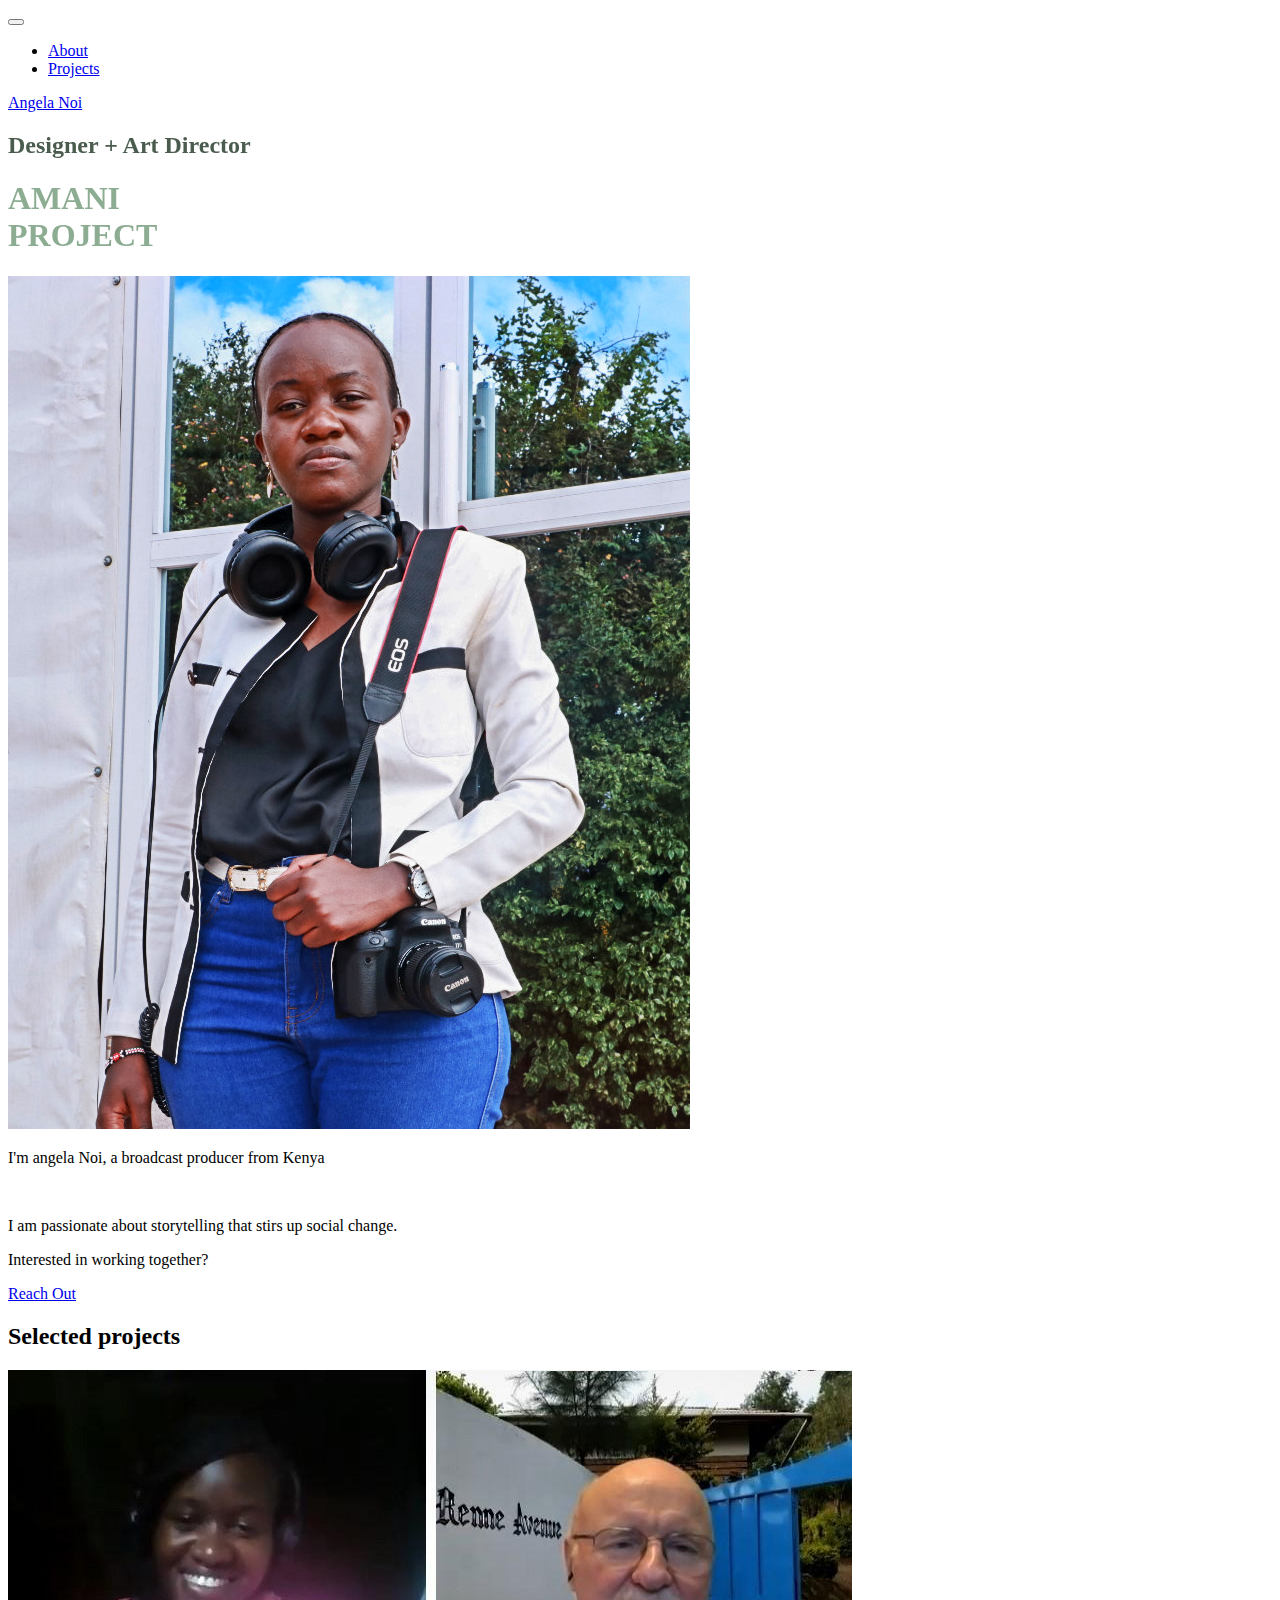
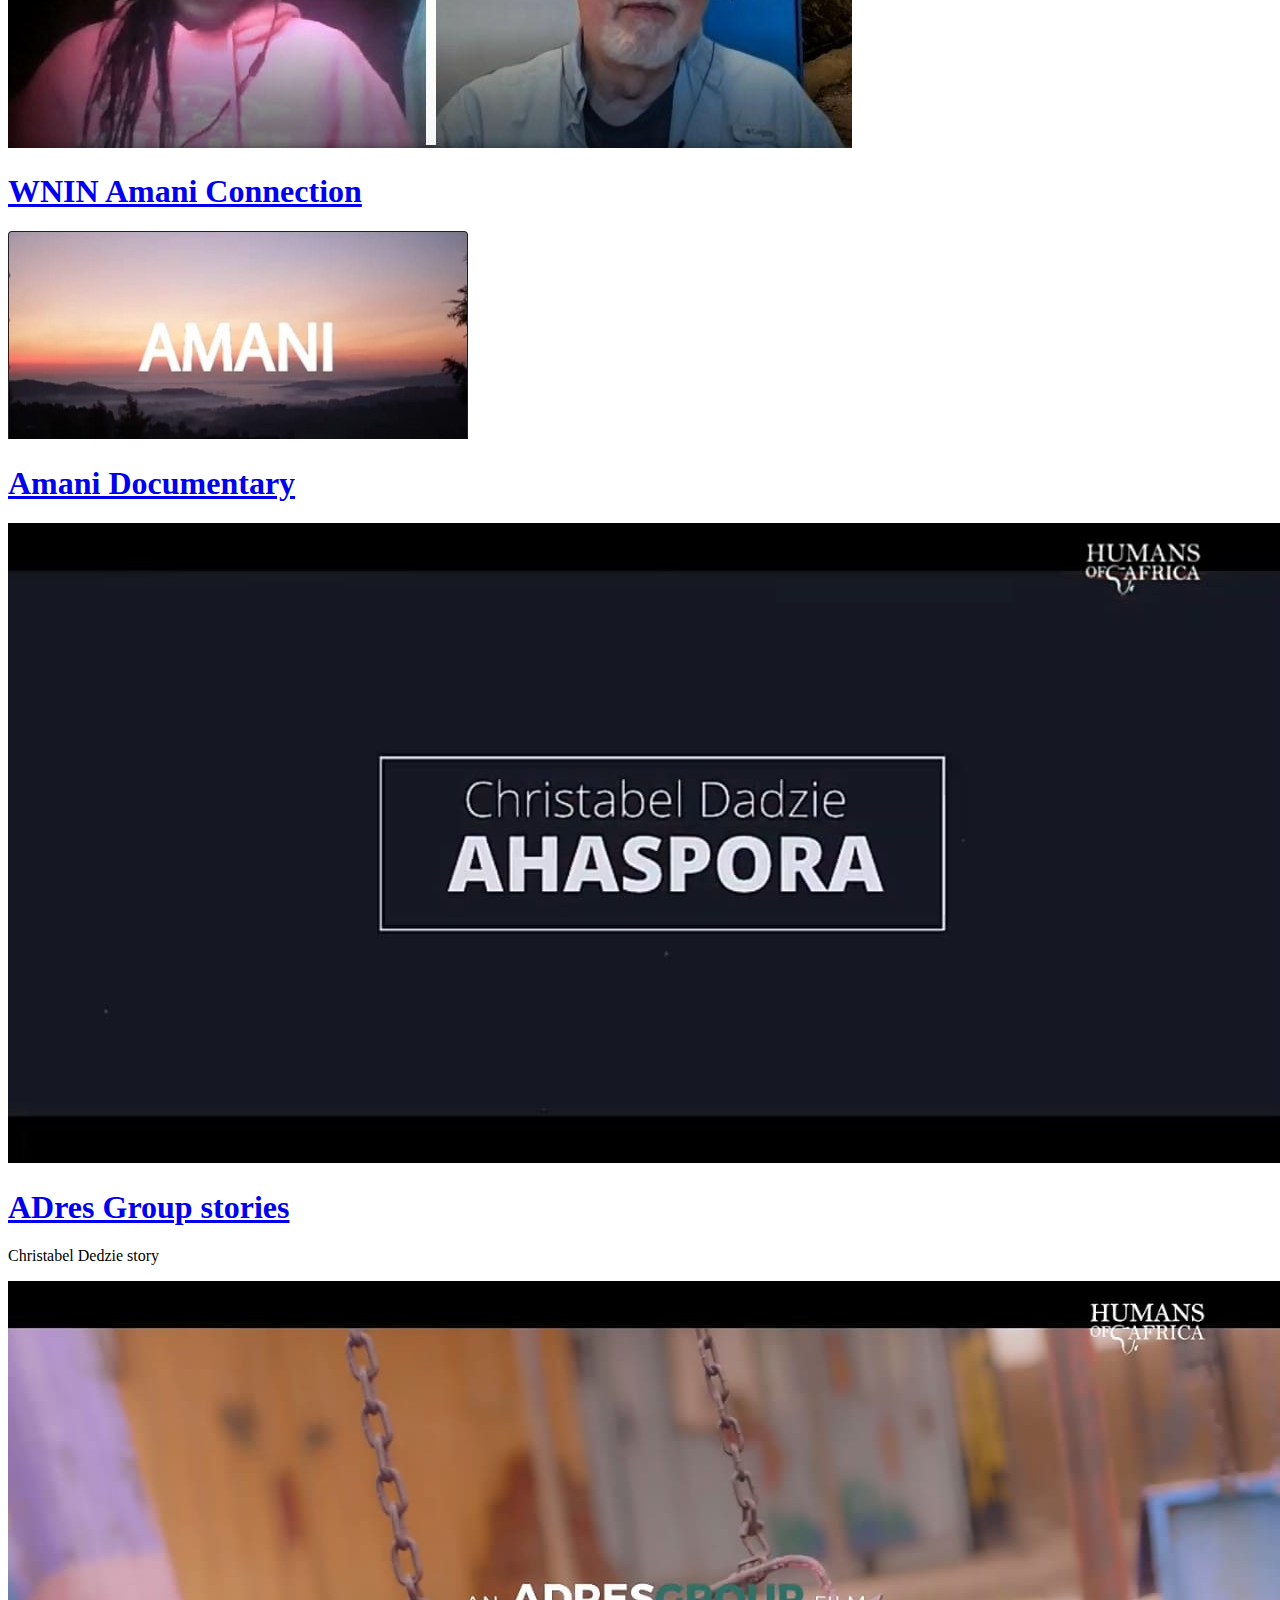
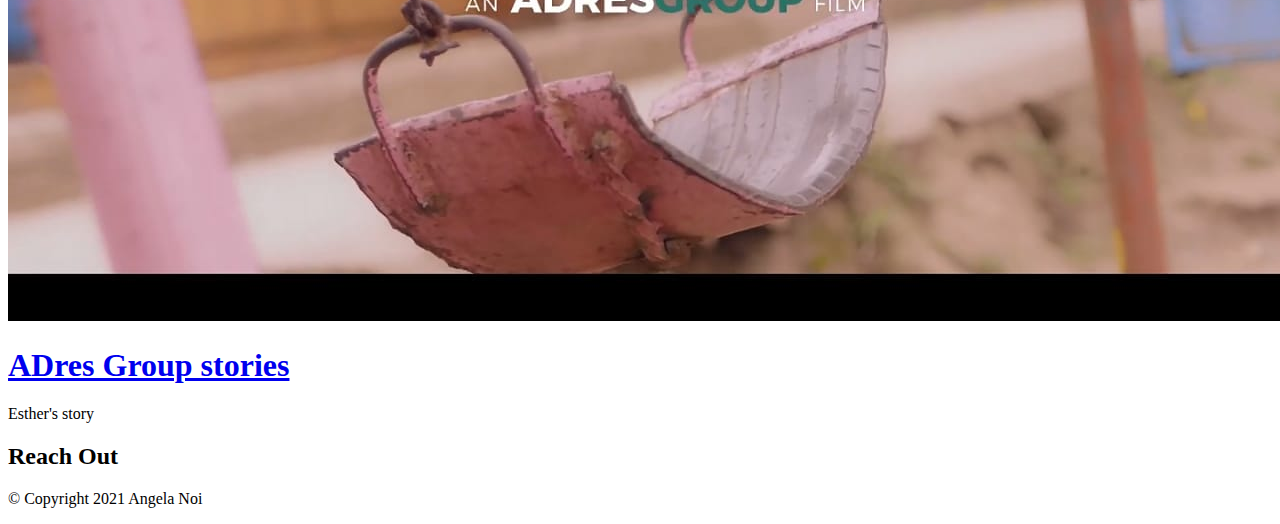
==== index.html @ 2afcb077 "new again" ====
<!doctype html>
<html lang="en">

<head>
  <!-- Required meta tags -->
  <meta charset="utf-8">
  <meta name="viewport" content="width=device-width, initial-scale=1">

  <!-- Bootstrap CSS -->
  <link href="https://cdn.jsdelivr.net/npm/bootstrap@5.0.1/dist/css/bootstrap.min.css" rel="stylesheet" integrity="sha384-+0n0xVW2eSR5OomGNYDnhzAbDsOXxcvSN1TPprVMTNDbiYZCxYbOOl7+AMvyTG2x" crossorigin="anonymous">

  <!-- Google font css -->
  <link rel="preconnect" href="https://fonts.gstatic.com">
  <link href="https://fonts.googleapis.com/css2?family=Montserrat:wght@100;400;900&family=Ubuntu:ital,wght@0,300;1,300;1,400;1,700&display=swap" rel="stylesheet">

  <!-- styles CSS -->
  <link rel="stylesheet" href="css/master.css">
  

  <!-- Font Awesome -->
  <link rel="stylesheet" href="https://use.fontawesome.com/releases/v5.15.1/css/all.css" integrity="sha384-vp86vTRFVJgpjF9jiIGPEEqYqlDwgyBgEF109VFjmqGmIY/Y4HV4d3Gp2irVfcrp" crossorigin="anonymous">

  <title>Hello, world!</title>
</head>

<body>

  <section id="title" <div class="container-fluid">



    <!-- Nav Bar -->
    <nav class="navbar navbar-light bg-light navbar-expand-lg ">

      <button class="navbar-toggler" type="button" data-bs-toggle="collapse" data-bs-target="#navbarTogglerDemo01" aria-controls="navbarTogglerDemo01" aria-expanded="false" aria-label="Toggle navigation">
        <span class="navbar-toggler-icon"></span>
      </button>
      <div class="collapse navbar-collapse" id="navbarTogglerDemo01">
        <ul class="navbar-nav mr-auto">
          <li class="navbar-item">
            <a class="nav-link" href="#aboutsection">About</a>
          </li>
          <li class="navbar-item">
            <a class="nav-link" href="#cta">Projects</a>
          </li>
        </ul>

      </div>
      <a class="navbar-brand" href="index.html">Angela Noi </a>

    </nav>

    <!-- Title -->

    <div class="row">


      <div class="col-lg-6">

        <div class="">
          <h2 style="color: rgb(74, 92, 77); opacity: 1; transform: translate3d(0px, 0px, 0px) scale3d(1, 1, 1) rotateX(0deg) rotateY(0deg) rotateZ(0deg) skew(0deg, 0deg); transform-style: preserve-3d;" class="heading-2">Designer + Art Director
          </h2>
        </div>
        <div class="">
          <h1 style="color: rgb(141, 173, 147); transform: translate3d(0px, 0px, 0px) scale3d(1, 1, 1) rotateX(0deg) rotateY(0deg) rotateZ(0deg) skew(0deg, 0deg); transform-style: preserve-3d; opacity: 1;" class="heading-1 ">AMA<span
              style="transform: translate3d(0px, 0px, 0px) scale3d(1, 1, 1) rotateX(0deg) rotateY(0deg) rotateZ(0deg) skew(0deg, 0deg); transform-style: preserve-3d; opacity: 1;" class="off">NI</span><br>PRO<span
              style="transform: translate3d(0px, 0px, 0px) scale3d(1, 1, 1) rotateX(0deg) rotateY(0deg) rotateZ(0deg) skew(0deg, 0deg); transform-style: preserve-3d; opacity: 1;" class="off">JECT</span></h1>
        </div>

      </div>

      <div class="col-lg-6 ">
        <img class="title-image" src="image\ANGIE-002.jpg" alt="iphone-mockup">
      </div>

    </div>
    </div>
  </section>

  <div class="green-bar">

  </div>
  <!-- About section -->

  <section id="aboutsection">

    <div class="abouttextblock1">
      <p class="heading-3">
        I'm angela Noi, a broadcast producer from Kenya
      </p>
      <span class="heading3-break">
        <br />
      </span>

      <p class="heading-3">
        I am passionate about storytelling that stirs up social change.
      </p>

      <p class="heading-3 page-02">
        Interested in working together?
      </p>

      <div class="text-block">
        <a href="mailto:doriceadhiambo@gmail.com" class="button-01">Reach Out</a>
      </div>




  </section>

  <section id="cta">

    <div class="text-block">
      <h2 class="heading-2-cta">Selected projects</h2>
    </div>

    <div class="row">
      <div class="col-lg-6 col-md-6">
        <div class="card bg-light text-white">
          <a href="Amani.html"><img class="card-img" src="image\Amani-story.jpeg" alt="Card image"></a>
          <div class="card-body">
            <a href="Amani.html" class="link-01">
              <h1 class="heading-4">WNIN Amani Connection</h1>
            </a>
          </div>
        </div>
      </div>

      <div class="col-lg-6 col-md-6">
        <div class="card bg-light text-white">
          <a href="#"><img class="card-img" src="image\Amani-1.jpeg" alt="Card image"></a>
          <div class="card-body">
            <a href="#" class="link-01">
              <h1 class="heading-4">Amani Documentary</h1>
            </a>
          </div>
        </div>
      </div>

      <div class="col-lg-6 col-md-6">
        <div class="card bg-light text-dark">
          <a href="christabel.html"><img class="card-img" src="image\christabel-story.jpeg" alt="Card image"></a>
          <div class="card-body">
            <a href="christabel.html" class="link-01">
              <h1 class="heading-4">ADres Group stories</h1>
            </a>
            <p>Christabel Dedzie story</p>
          </div>
        </div>
      </div>

      <div class="col-lg-6 col-md-6">
        <div class="card bg-light text-dark">
          <a href="esther.html"><img class="card-img" src="image\esther's-story.jpeg" alt="Card image"></a>
          <div class="card-body">
            <a href="esther.html" class="link-01">
              <h1 class="heading-4">ADres Group stories</h1>
            </a>
            <p>Esther's story</p>
          </div>
        </div>
      </div>

    </div>





  </section>

  <footer>

    <footer id="footer" <div class="container-fluid">
      <div class="footer-contact">
        <h2 class="heading-footer">Reach Out</h2>

      </div>




      <div class="icons">

        <a href="#" target="_blank"><i class="social-icon fab fa-facebook-f"></i></a>
        <a href="#" target="_blank"><i class="social-icon fab fa-twitter"></i></a>
        <a href="#" target="_blank"><i class="social-icon fab fa-instagram"></i></a>
        <a href="#" target="_blank"><i class="social-icon fab fa-linkedin"></i></a>
        <a href="mailto:doriceadhiambo@gmail.com" target="_blank" class="email-link"><i class="social-icon fas fa-envelope"></i></a>

        <div class="beige-bar">

        </div>
      </div>




      <div class="subfooter-text">
        <p>© Copyright 2021 Angela Noi</p>
      </div>


    </footer>







    <!-- Optional JavaScript; choose one of the two! -->

    <!-- Option 1: Bootstrap Bundle with Popper -->
    <script src="https://cdn.jsdelivr.net/npm/bootstrap@5.0.1/dist/js/bootstrap.bundle.min.js" integrity="sha384-gtEjrD/SeCtmISkJkNUaaKMoLD0//ElJ19smozuHV6z3Iehds+3Ulb9Bn9Plx0x4" crossorigin="anonymous"></script>

    <!-- Option 2: Separate Popper and Bootstrap JS -->
    <!--
    <script src="https://cdn.jsdelivr.net/npm/@popperjs/core@2.9.2/dist/umd/popper.min.js" integrity="sha384-IQsoLXl5PILFhosVNubq5LC7Qb9DXgDA9i+tQ8Zj3iwWAwPtgFTxbJ8NT4GN1R8p" crossorigin="anonymous"></script>
    <script src="https://cdn.jsdelivr.net/npm/bootstrap@5.0.1/dist/js/bootstrap.min.js" integrity="sha384-Atwg2Pkwv9vp0ygtn1JAojH0nYbwNJLPhwyoVbhoPwBhjQPR5VtM2+xf0Uwh9KtT" crossorigin="anonymous"></script>
    -->
</body>

</html>
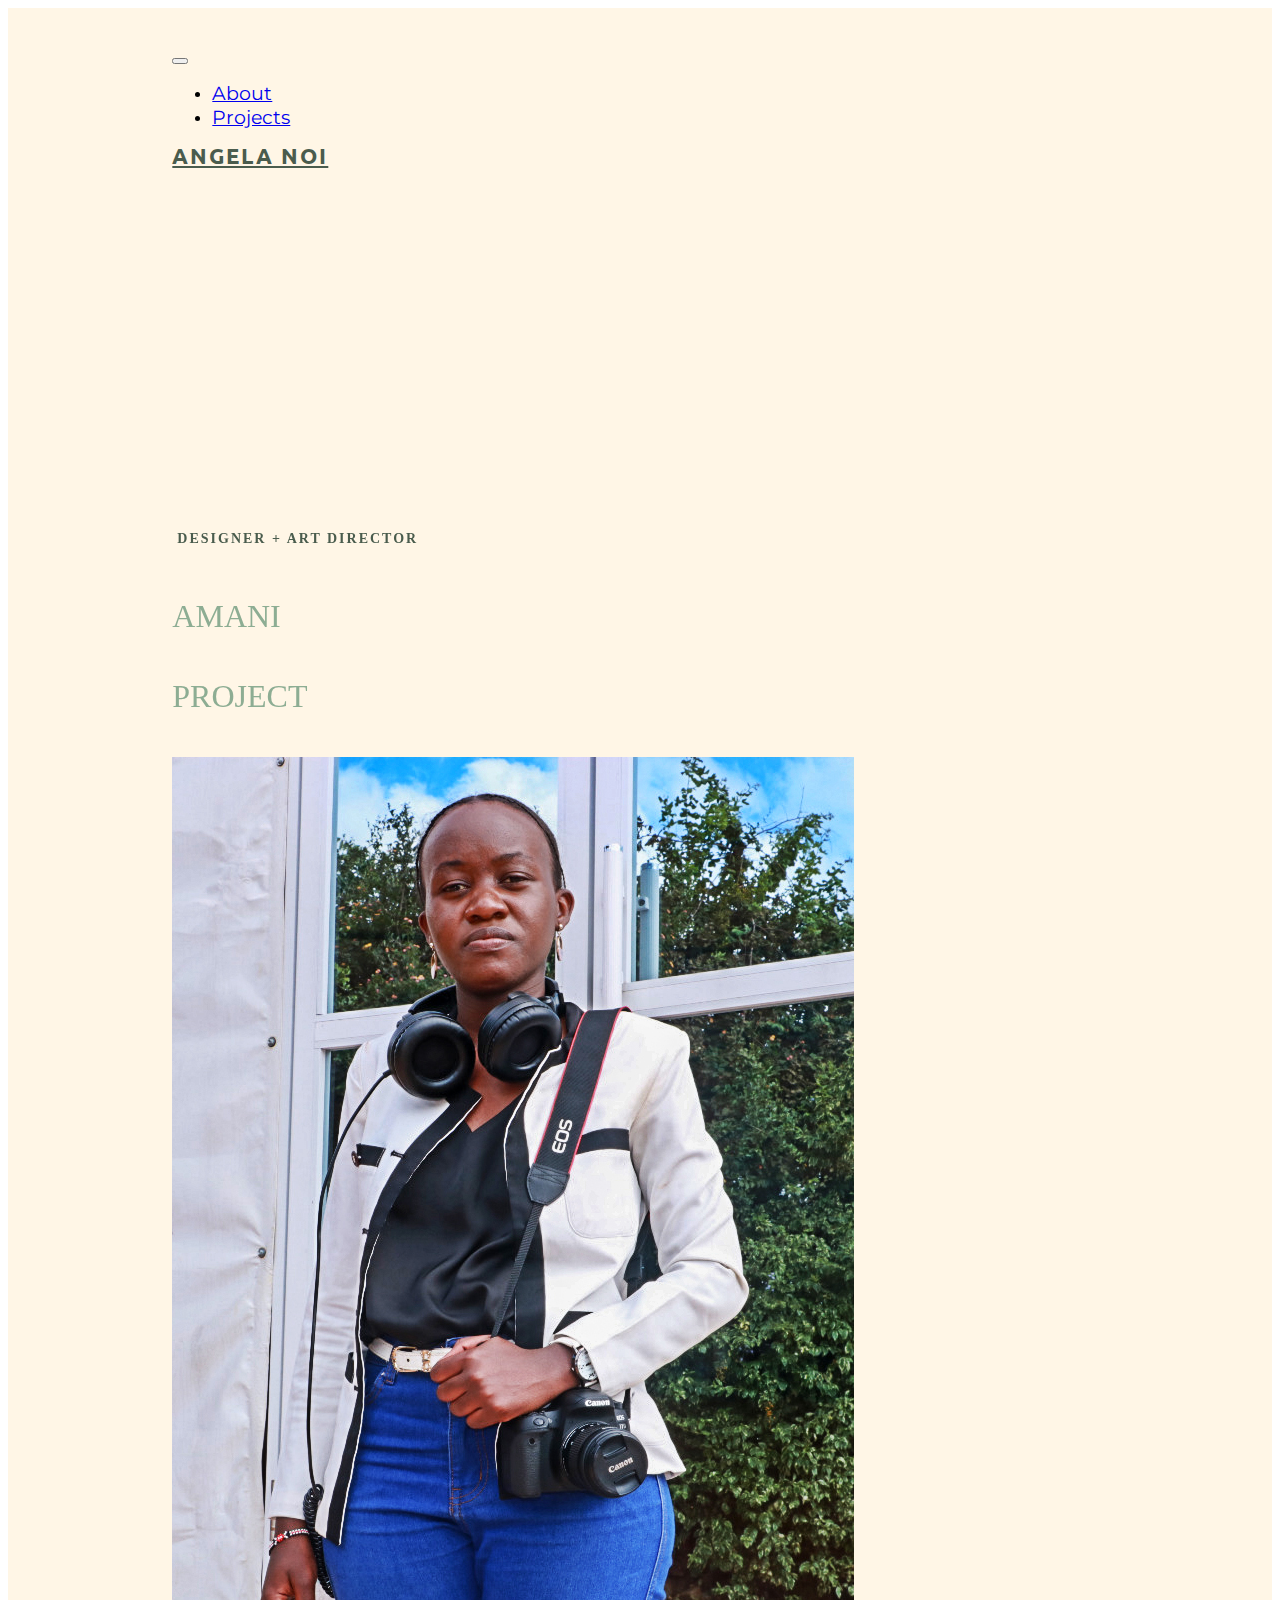
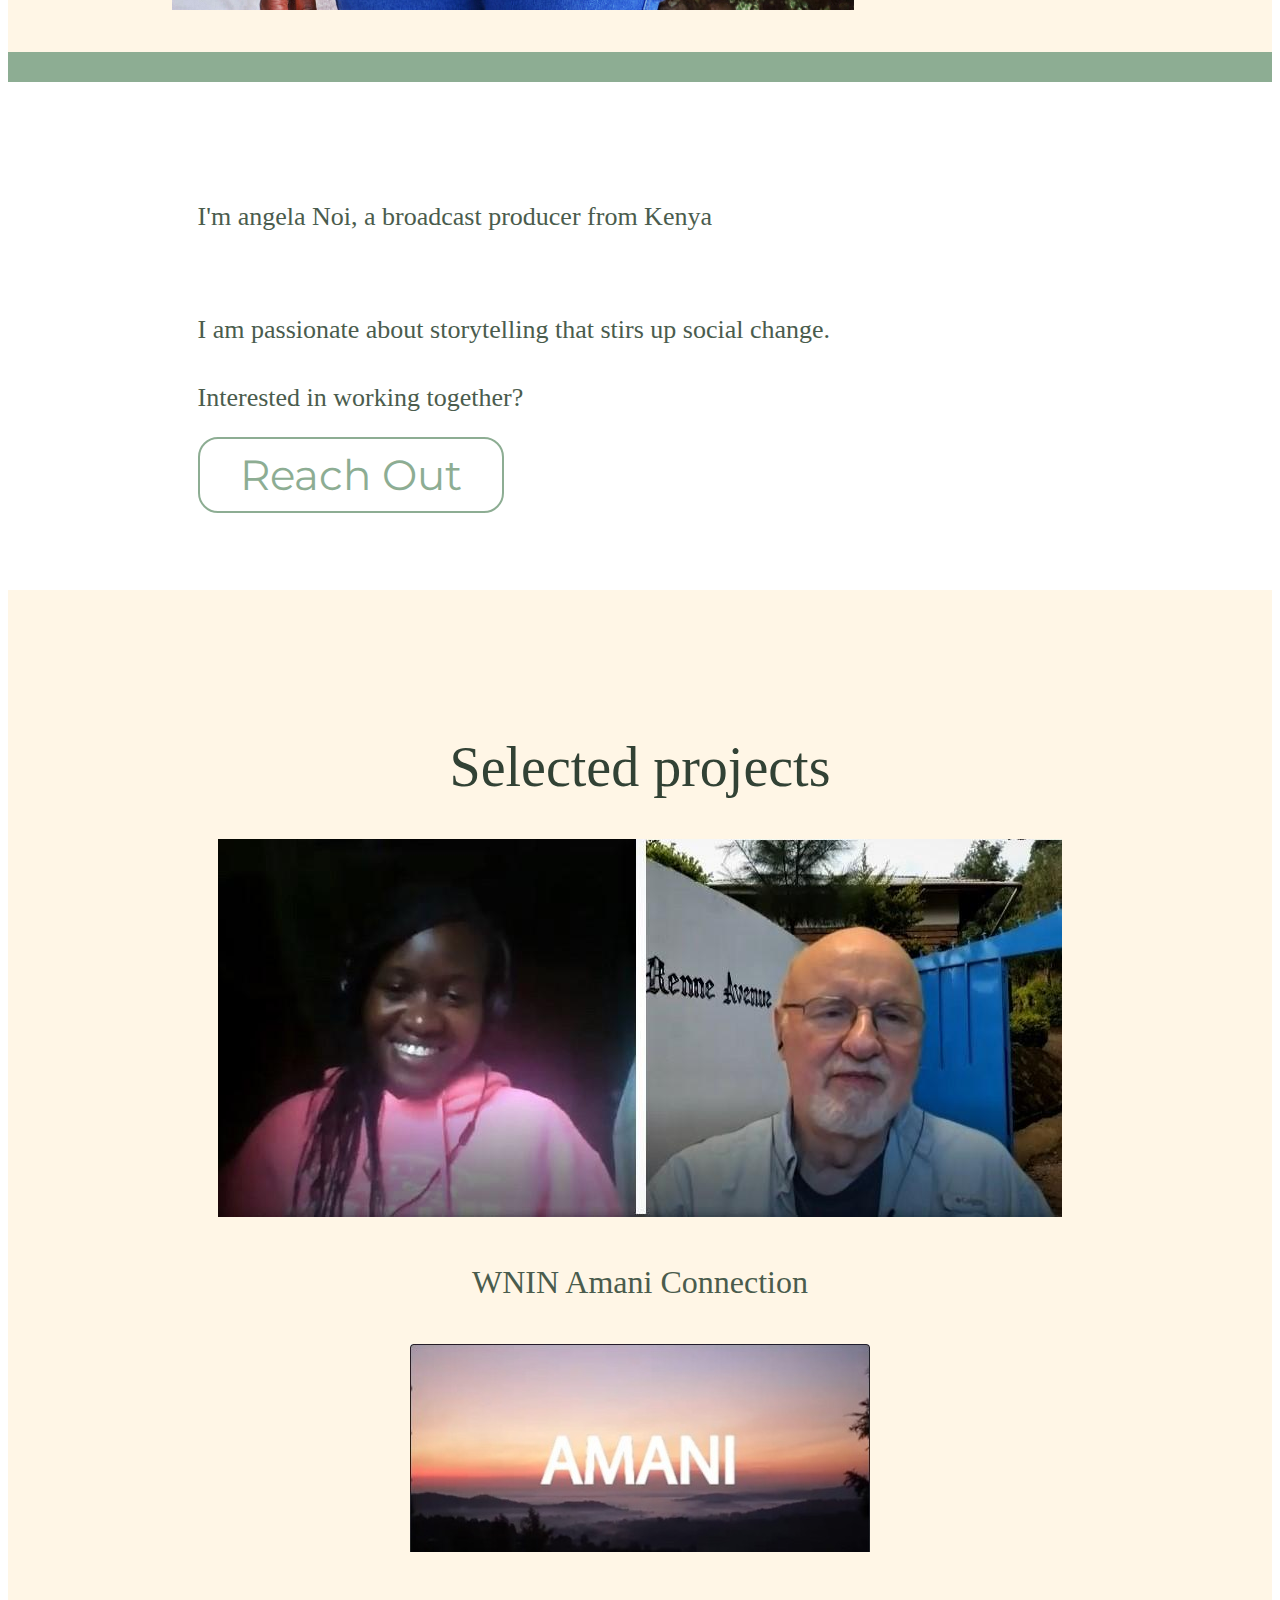
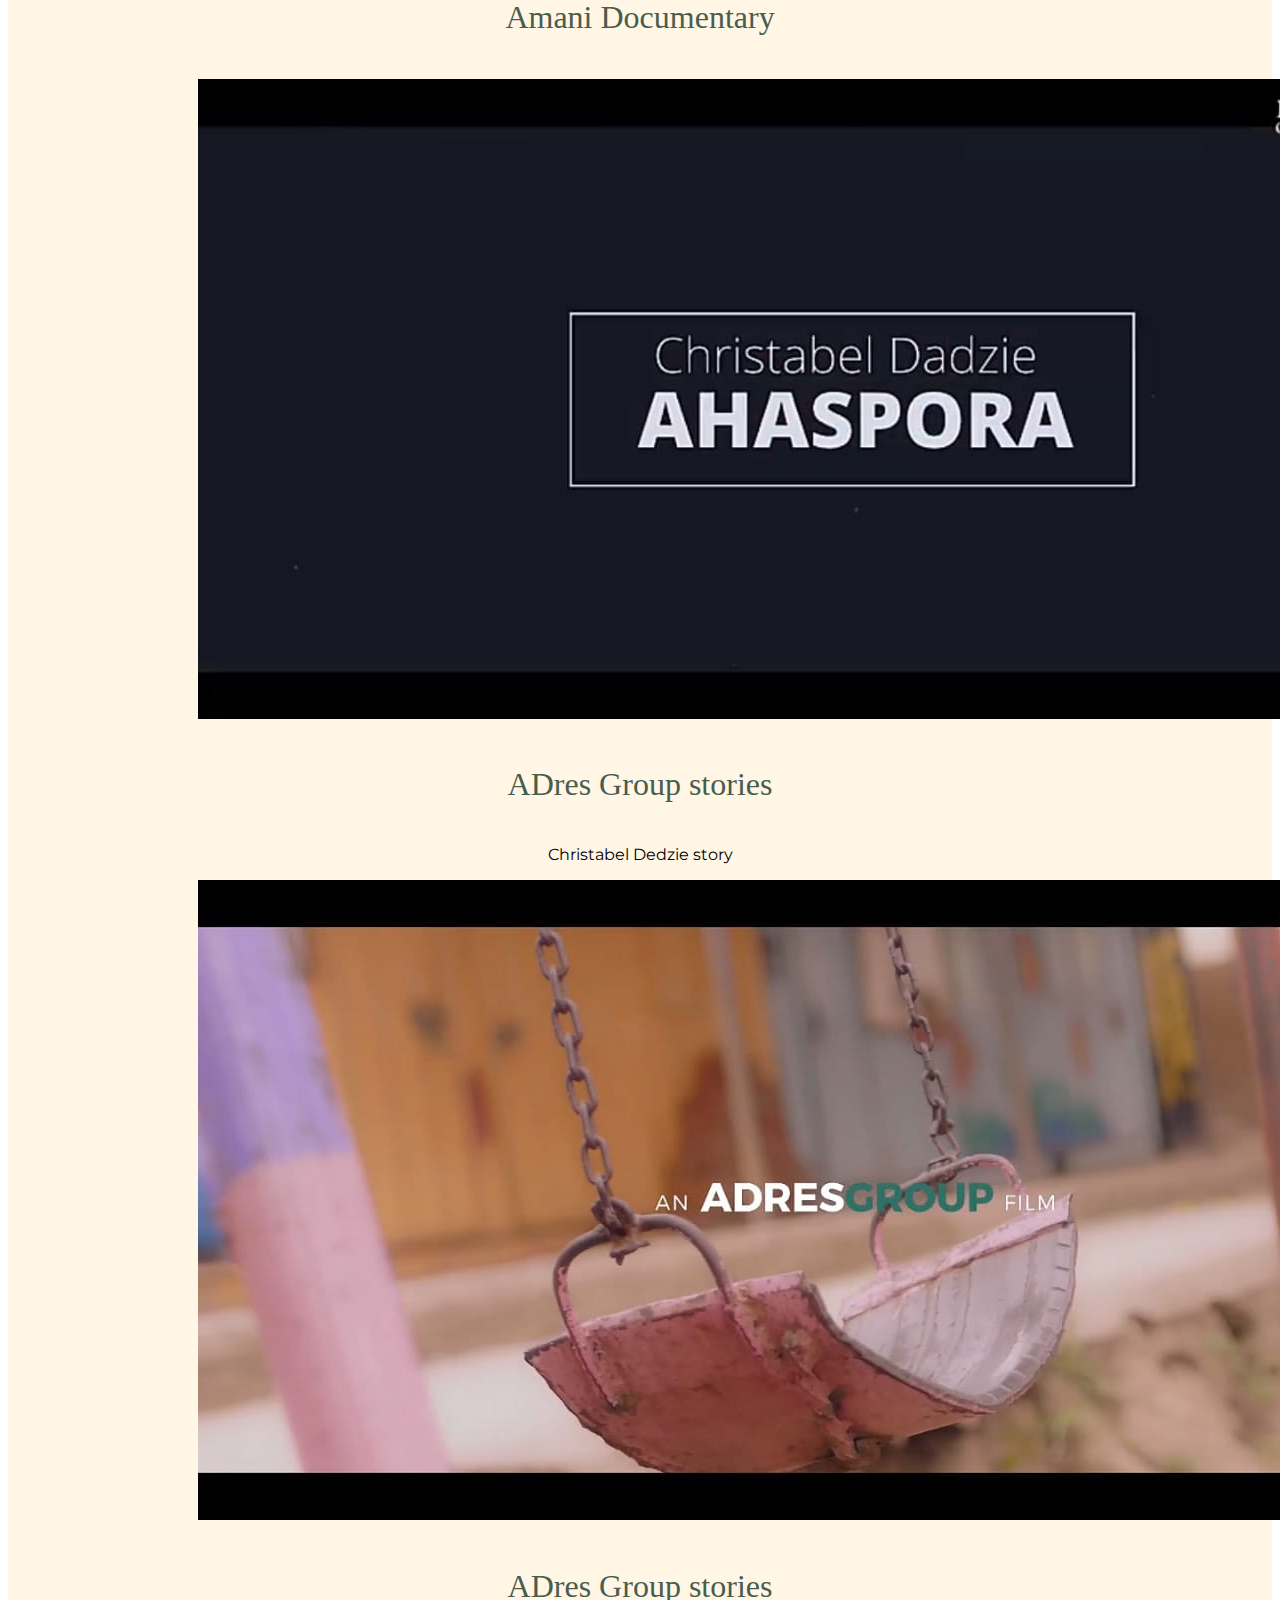
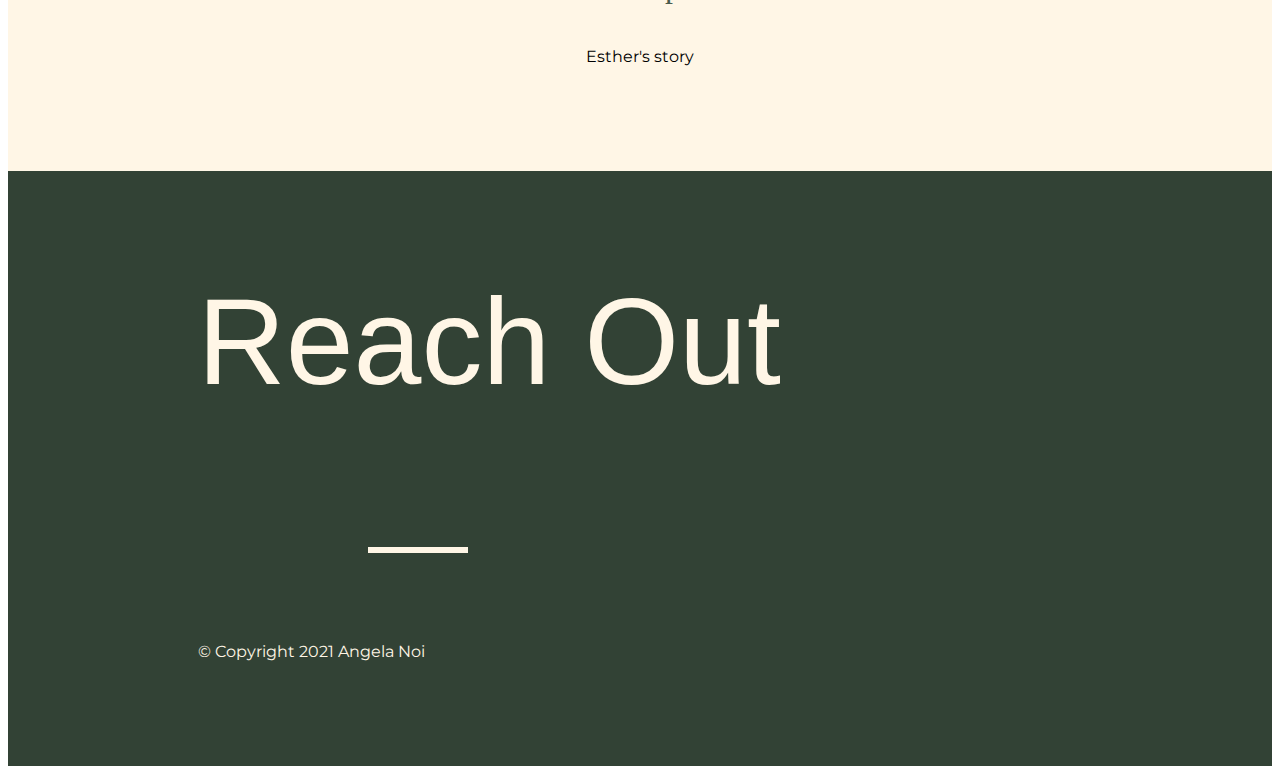
==== commit 18d339a8: "new changes" ====
--- a/index.html
+++ b/index.html
@@ -14,7 +14,7 @@
   <link href="https://fonts.googleapis.com/css2?family=Montserrat:wght@100;400;900&family=Ubuntu:ital,wght@0,300;1,300;1,400;1,700&display=swap" rel="stylesheet">
 
   <!-- styles CSS -->
-  <link rel="stylesheet" href="css/master.css">
+ <link rel="stylesheet" href="CSS/styles.css">
   
 
   <!-- Font Awesome -->
--- a/CSS/styles.css
+++ b/CSS/styles.css
@@ -0,0 +1,214 @@
+body {
+  font-family: "Montserrat";
+}
+
+@media (max-width:992px) and (min-width:768px) {
+  #title {
+    background-color: rgb(141, 173, 147);
+  }
+}
+
+#title {
+  background-color: #fff6e6;
+}
+
+.heading-2 {
+  font-family: "Montserrat-Black";
+  font-size: 14px;
+  line-height: 30px;
+  font-weight: 700;
+  letter-spacing: 2px;
+  text-indent: 5px;
+  text-transform: uppercase;
+  padding-top: 30%;
+}
+
+h1 {
+  font-family: "Montserrat-Black";
+  line-height: 80px;
+  font-weight: 300;
+}
+
+a {
+  background-color: transparent;
+}
+
+a:hover {
+  color: #8dad93;
+}
+
+.container-fluid {
+  padding: 3% 13%;
+}
+
+/* navigation bar */
+.navbar {
+  padding: 0 0 4rem;
+}
+
+.navbar-brand {
+  font-family: "Ubuntu";
+  font-size: 22px;
+  font-weight: 700;
+  text-transform: uppercase;
+  text-align: right;
+  letter-spacing: 0.0909091em;
+  color: #4a5c4d;
+  line-height: 1em;
+}
+
+.nav-item {
+  padding: 0 18px;
+}
+
+.nav-link {
+  font-size: 1.2rem;
+}
+
+/* title image */
+.title-image {
+  max-width: 100%;
+  object-position: 50% 50%;
+}
+
+.green-bar {
+  background-color: #8dad93;
+  height: 30px;
+  z-index: 3;
+}
+
+/* About section */
+#aboutsection {
+  padding: 7% 15%;
+}
+
+.heading-3 {
+  color: #4a5c4d;
+  font-size: 26px;
+  line-height: 42px;
+  font-weight: 400;
+  font-family: "Montserrat-Bold";
+}
+
+.link-01 {
+  color: #4a5c4d;
+  text-decoration: none;
+}
+
+.heading3-break {
+  margin-bottom: 30px;
+}
+
+.heading-3.page-02 {
+  margin-bottom: 30px;
+}
+
+.text-block {
+  font-size: 42px;
+}
+
+.button-01 {
+  border-radius: 20px;
+  border-color: #8dad93;
+  height: 40px;
+  padding: 10px 40px;
+  border-style: solid;
+  border-width: 2px;
+  color: rgb(141, 173, 147);
+  text-align: center;
+  text-decoration: none;
+}
+
+.button-01:hover {
+  color: #000;
+}
+
+.Project {
+  background-color: #4a5c4d;
+  padding: 7% 15%;
+  height: 50px;
+}
+
+/* cta section */
+#cta {
+  background-color: rgb(255, 246, 230);
+  padding: 7% 15%;
+  text-align: center;
+}
+
+.heading-2-cta {
+  font-family: "Montserrat-Black";
+  align-self: center;
+  color: #324235;
+  font-size: 3.5rem;
+  line-height: 1.5;
+  font-weight: 300;
+  text-align: center;
+  margin-bottom: 30px;
+}
+
+
+
+/* Footer section */
+#footer {
+  padding: 7% 15%;
+  text-align: center;
+  background-color: #324235;
+  position: static;
+  margin-top: auto;
+}
+
+.footer-contact {
+  position: relative;
+  display: flex;
+  margin-right: auto;
+  padding-top: 20px;
+}
+
+.email-link {
+  font-family: "Montserrat-Black", sans-serif;
+  color: #fff6e6;
+  font-size: 42px;
+  font-weight: 300;
+  text-decoration: none;
+}
+
+.icons {
+  position: relative;
+  display: flex;
+  margin-top: 20px;
+}
+
+.social-icon {
+  margin: 20px 15px;
+  font-size: 42px;
+  text-decoration: none;
+  color: #fff6e6;
+}
+
+.beige-bar {
+  width: 100px;
+  height: 6px;
+  margin: 20px;
+  background-color: #fff6e6;
+  align-self: center;
+  padding: 0;
+}
+
+.heading-footer {
+  align-self: auto;
+  font-family: "Montserrat-Black", sans-serif;
+  color: #fff6e6;
+  font-size: 122px;
+  line-height: 122px;
+  font-weight: 300;
+  margin-top: 2px;
+}
+
+.subfooter-text {
+  font-family: "Montserrat";
+  color: #fff6e6;
+  display: flex;
+  margin-top: 50px;
+  margin-left: auto;
+}
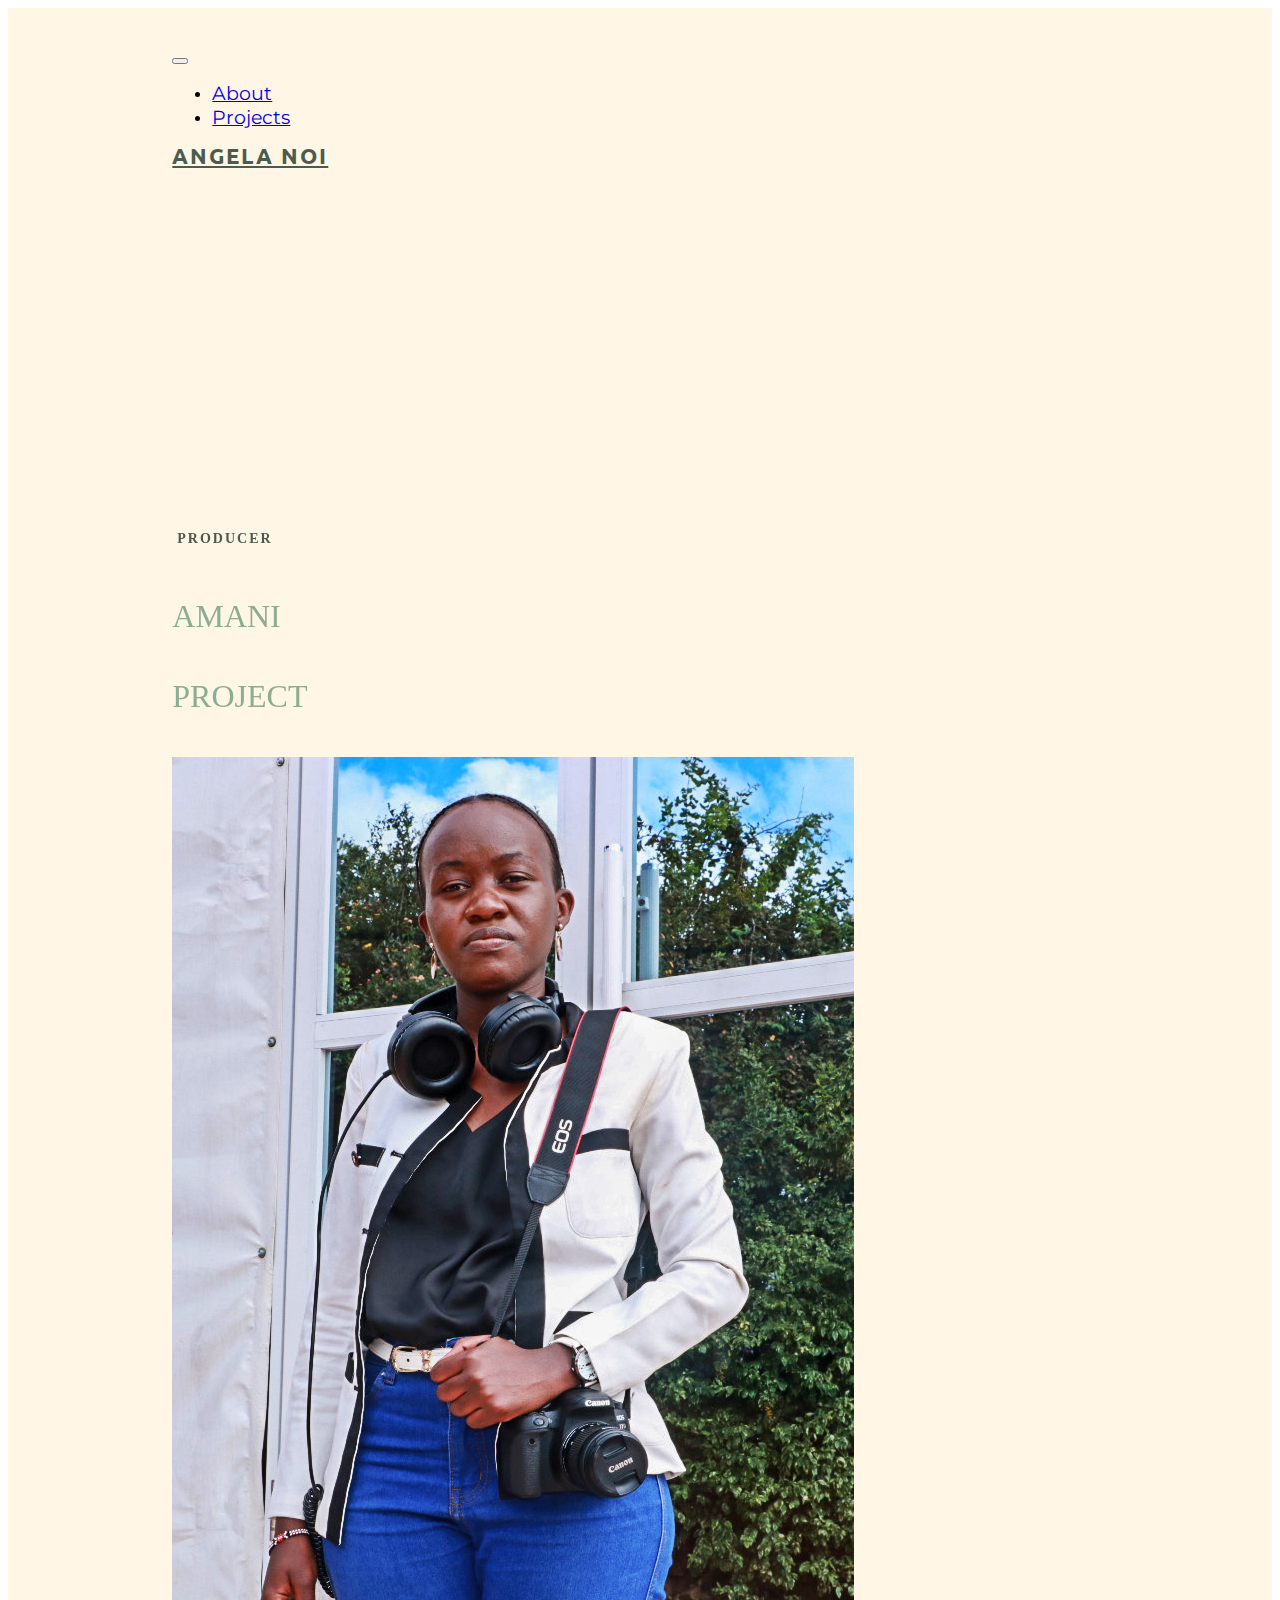
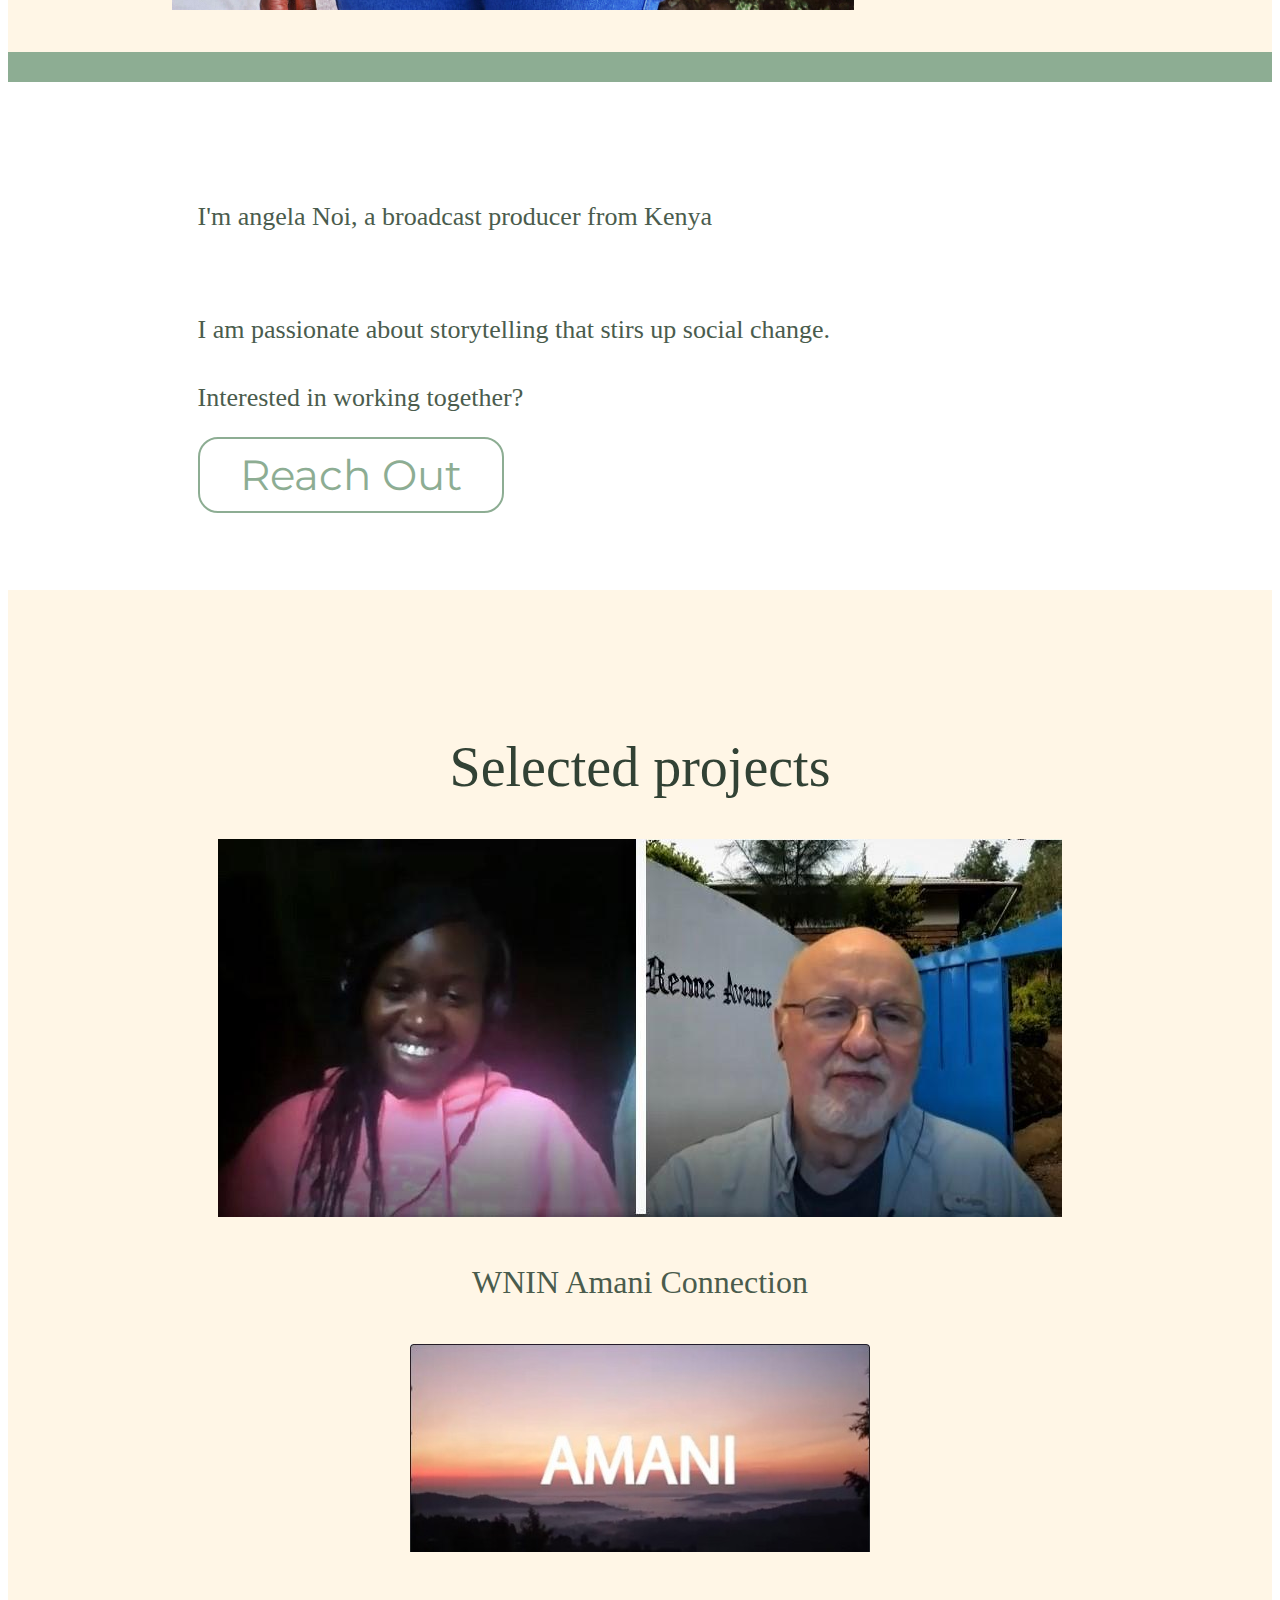
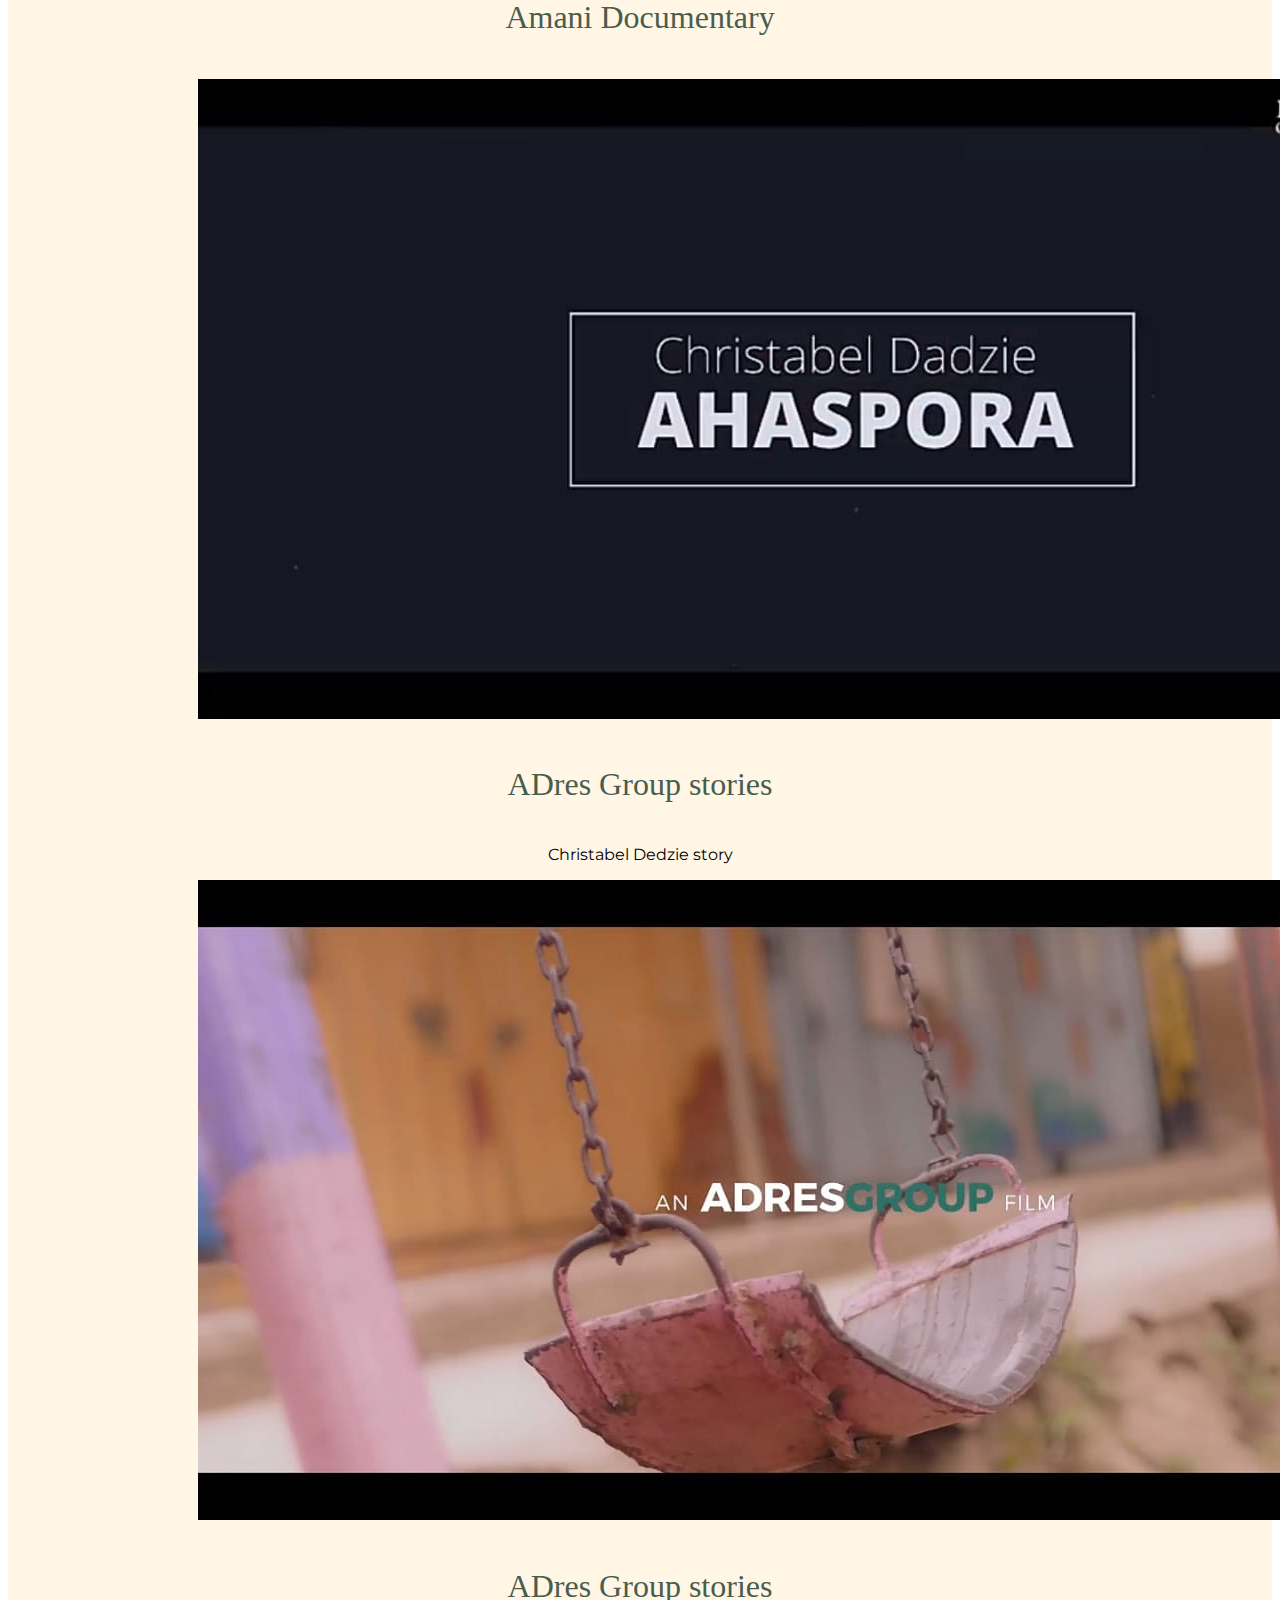
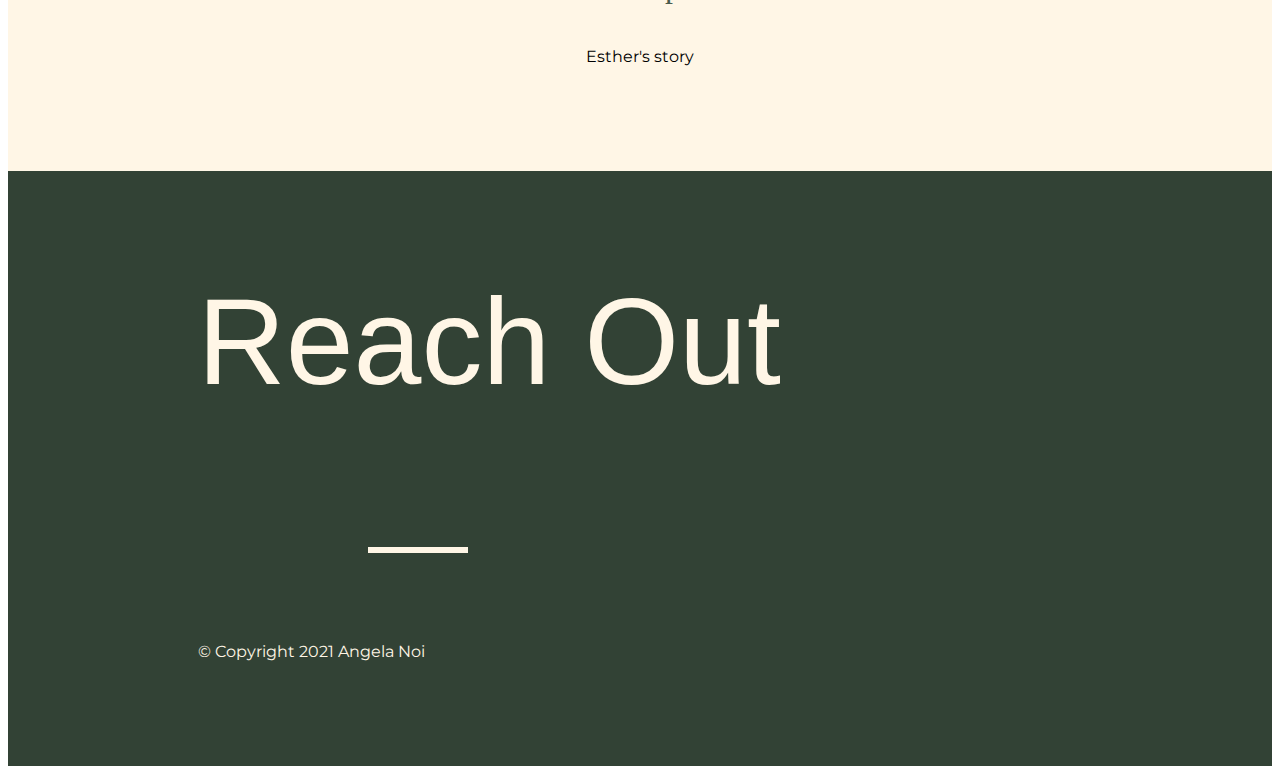
==== commit 871c411b: "change to producer" ====
--- a/index.html
+++ b/index.html
@@ -14,13 +14,13 @@
   <link href="https://fonts.googleapis.com/css2?family=Montserrat:wght@100;400;900&family=Ubuntu:ital,wght@0,300;1,300;1,400;1,700&display=swap" rel="stylesheet">
 
   <!-- styles CSS -->
- <link rel="stylesheet" href="CSS/styles.css">
+ <link rel="stylesheet" href="css/styles.css">
   
 
   <!-- Font Awesome -->
   <link rel="stylesheet" href="https://use.fontawesome.com/releases/v5.15.1/css/all.css" integrity="sha384-vp86vTRFVJgpjF9jiIGPEEqYqlDwgyBgEF109VFjmqGmIY/Y4HV4d3Gp2irVfcrp" crossorigin="anonymous">
 
-  <title>Hello, world!</title>
+  <title>Angela Noi</title>
 </head>
 
 <body>
@@ -58,7 +58,7 @@
       <div class="col-lg-6">
 
         <div class="">
-          <h2 style="color: rgb(74, 92, 77); opacity: 1; transform: translate3d(0px, 0px, 0px) scale3d(1, 1, 1) rotateX(0deg) rotateY(0deg) rotateZ(0deg) skew(0deg, 0deg); transform-style: preserve-3d;" class="heading-2">Designer + Art Director
+          <h2 style="color: rgb(74, 92, 77); opacity: 1; transform: translate3d(0px, 0px, 0px) scale3d(1, 1, 1) rotateX(0deg) rotateY(0deg) rotateZ(0deg) skew(0deg, 0deg); transform-style: preserve-3d;" class="heading-2">Producer
           </h2>
         </div>
         <div class="">
--- a/css/styles.css
+++ b/css/styles.css
@@ -0,0 +1,214 @@
+body {
+  font-family: "Montserrat";
+}
+
+@media (max-width:992px) and (min-width:768px) {
+  #title {
+    background-color: rgb(141, 173, 147);
+  }
+}
+
+#title {
+  background-color: #fff6e6;
+}
+
+.heading-2 {
+  font-family: "Montserrat-Black";
+  font-size: 14px;
+  line-height: 30px;
+  font-weight: 700;
+  letter-spacing: 2px;
+  text-indent: 5px;
+  text-transform: uppercase;
+  padding-top: 30%;
+}
+
+h1 {
+  font-family: "Montserrat-Black";
+  line-height: 80px;
+  font-weight: 300;
+}
+
+a {
+  background-color: transparent;
+}
+
+a:hover {
+  color: #8dad93;
+}
+
+.container-fluid {
+  padding: 3% 13%;
+}
+
+/* navigation bar */
+.navbar {
+  padding: 0 0 4rem;
+}
+
+.navbar-brand {
+  font-family: "Ubuntu";
+  font-size: 22px;
+  font-weight: 700;
+  text-transform: uppercase;
+  text-align: right;
+  letter-spacing: 0.0909091em;
+  color: #4a5c4d;
+  line-height: 1em;
+}
+
+.nav-item {
+  padding: 0 18px;
+}
+
+.nav-link {
+  font-size: 1.2rem;
+}
+
+/* title image */
+.title-image {
+  max-width: 100%;
+  object-position: 50% 50%;
+}
+
+.green-bar {
+  background-color: #8dad93;
+  height: 30px;
+  z-index: 3;
+}
+
+/* About section */
+#aboutsection {
+  padding: 7% 15%;
+}
+
+.heading-3 {
+  color: #4a5c4d;
+  font-size: 26px;
+  line-height: 42px;
+  font-weight: 400;
+  font-family: "Montserrat-Bold";
+}
+
+.link-01 {
+  color: #4a5c4d;
+  text-decoration: none;
+}
+
+.heading3-break {
+  margin-bottom: 30px;
+}
+
+.heading-3.page-02 {
+  margin-bottom: 30px;
+}
+
+.text-block {
+  font-size: 42px;
+}
+
+.button-01 {
+  border-radius: 20px;
+  border-color: #8dad93;
+  height: 40px;
+  padding: 10px 40px;
+  border-style: solid;
+  border-width: 2px;
+  color: rgb(141, 173, 147);
+  text-align: center;
+  text-decoration: none;
+}
+
+.button-01:hover {
+  color: #000;
+}
+
+.Project {
+  background-color: #4a5c4d;
+  padding: 7% 15%;
+  height: 50px;
+}
+
+/* cta section */
+#cta {
+  background-color: rgb(255, 246, 230);
+  padding: 7% 15%;
+  text-align: center;
+}
+
+.heading-2-cta {
+  font-family: "Montserrat-Black";
+  align-self: center;
+  color: #324235;
+  font-size: 3.5rem;
+  line-height: 1.5;
+  font-weight: 300;
+  text-align: center;
+  margin-bottom: 30px;
+}
+
+
+
+/* Footer section */
+#footer {
+  padding: 7% 15%;
+  text-align: center;
+  background-color: #324235;
+  position: static;
+  margin-top: auto;
+}
+
+.footer-contact {
+  position: relative;
+  display: flex;
+  margin-right: auto;
+  padding-top: 20px;
+}
+
+.email-link {
+  font-family: "Montserrat-Black", sans-serif;
+  color: #fff6e6;
+  font-size: 42px;
+  font-weight: 300;
+  text-decoration: none;
+}
+
+.icons {
+  position: relative;
+  display: flex;
+  margin-top: 20px;
+}
+
+.social-icon {
+  margin: 20px 15px;
+  font-size: 42px;
+  text-decoration: none;
+  color: #fff6e6;
+}
+
+.beige-bar {
+  width: 100px;
+  height: 6px;
+  margin: 20px;
+  background-color: #fff6e6;
+  align-self: center;
+  padding: 0;
+}
+
+.heading-footer {
+  align-self: auto;
+  font-family: "Montserrat-Black", sans-serif;
+  color: #fff6e6;
+  font-size: 122px;
+  line-height: 122px;
+  font-weight: 300;
+  margin-top: 2px;
+}
+
+.subfooter-text {
+  font-family: "Montserrat";
+  color: #fff6e6;
+  display: flex;
+  margin-top: 50px;
+  margin-left: auto;
+}
